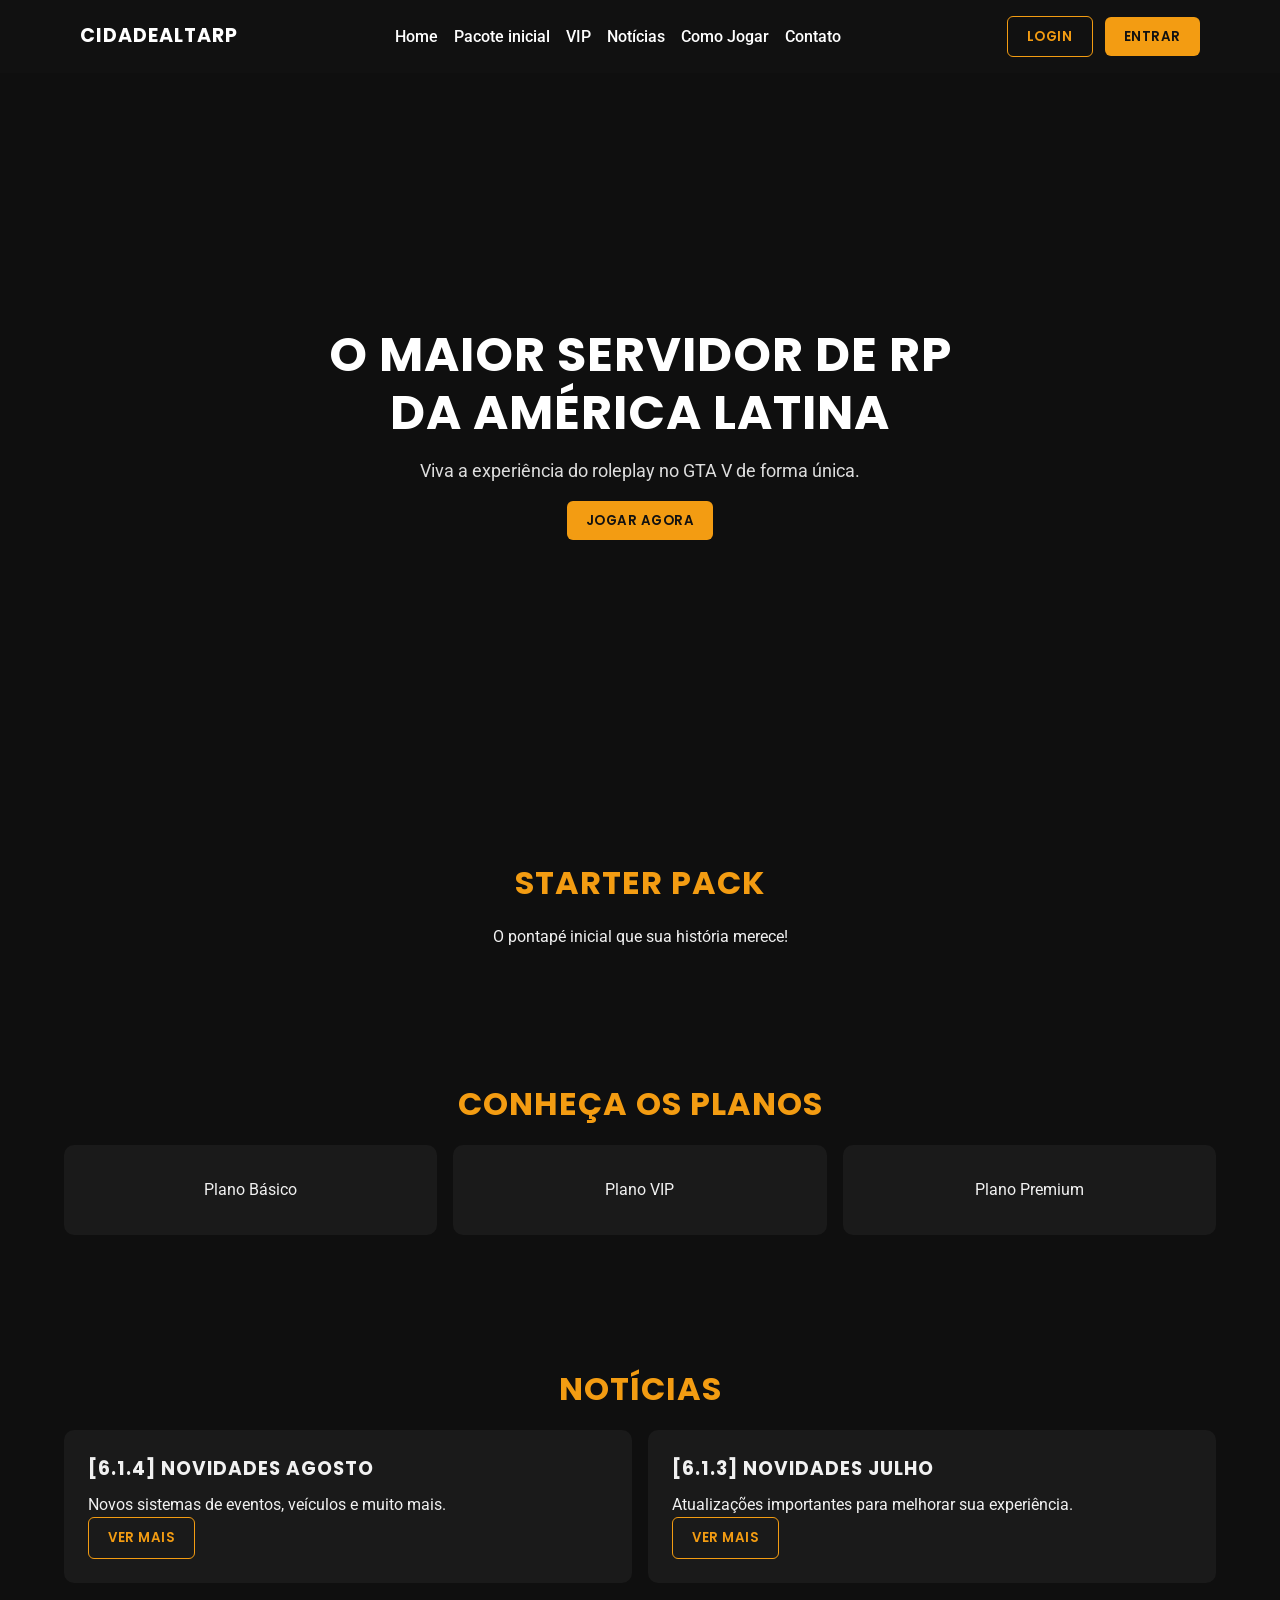
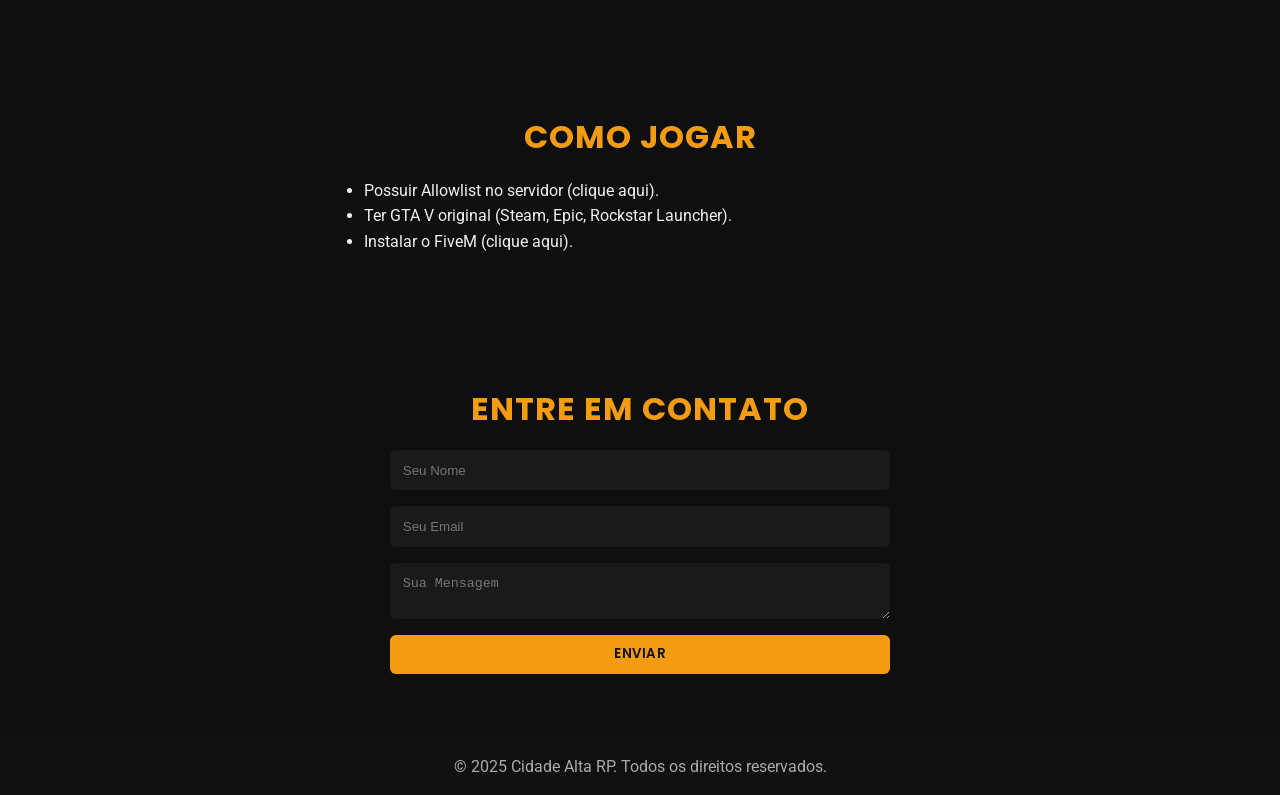
==== home.html @ fa769c1a "criando base" ====
<!DOCTYPE html>
<html lang="pt-BR">
<head>
  <meta charset="UTF-8">
  <meta name="viewport" content="width=device-width, initial-scale=1">
  <title>Cidade Alta RP</title>

  <!-- Google Fonts -->
  <link href="https://fonts.googleapis.com/css2?family=Poppins:wght@400;600;700&family=Roboto:wght@400;500&display=swap" rel="stylesheet">

  <link rel="stylesheet" href="styles.css">
</head>


<body>
  <!-- HEADER -->
  <header>
    <nav class="navbar container">
      <div class="logo">CidadeAltaRP</div>
      
      <!-- Menu Desktop -->
      <ul class="menu">
        <li><a href="#">Home</a></li>
        <li><a href="#">Pacote inicial</a></li>
        <li><a href="#">VIP</a></li>
        <li><a href="#">Notícias</a></li>
        <li><a href="#">Como Jogar</a></li>
        <li><a href="#">Contato</a></li>
      </ul>

      <div class="auth-buttons">
        <button class="btn-outline">Login</button>
        <button class="btn-primary">Entrar</button>
      </div>

      <!-- Botão Mobile -->
      <button class="hamburger" id="hamburger">☰</button>
    </nav>

    <!-- Menu Mobile -->
    <ul class="menu-mobile" id="menu-mobile">
      <li><a href="#">Home</a></li>
      <li><a href="#">Pacote inicial</a></li>
      <li><a href="#">VIP</a></li>
      <li><a href="#">Notícias</a></li>
      <li><a href="#">Como Jogar</a></li>
      <li><a href="#">Contato</a></li>
      <li class="auth-mobile">
        <button class="btn-outline">Login</button>
        <button class="btn-primary">Entrar</button>
      </li>
    </ul>
  </header>

  <!-- HERO -->
  <section class="hero">
    <div class="hero-content">
      <h1>O MAIOR SERVIDOR DE RP<br>DA AMÉRICA LATINA</h1>
      <p>Viva a experiência do roleplay no GTA V de forma única.</p>
      <button class="btn-primary">JOGAR AGORA</button>
    </div>
  </section>

  <!-- STARTER PACK -->
  <section class="starter-pack container">
    <h2>Starter Pack</h2>
    <p>O pontapé inicial que sua história merece!</p>
  </section>

  <!-- PLANOS -->
  <section class="planos container">
    <h2>Conheça os Planos</h2>
    <div class="grid-planos">
      <div class="plano-card">Plano Básico</div>
      <div class="plano-card">Plano VIP</div>
      <div class="plano-card">Plano Premium</div>
    </div>
  </section>

  <!-- NOTÍCIAS -->
  <section class="noticias container">
    <h2>Notícias</h2>
    <div class="news-grid">
      <article class="news-item">
        <h3>[6.1.4] Novidades Agosto</h3>
        <p>Novos sistemas de eventos, veículos e muito mais.</p>
        <button class="btn-outline">Ver Mais</button>
      </article>
      <article class="news-item">
        <h3>[6.1.3] Novidades Julho</h3>
        <p>Atualizações importantes para melhorar sua experiência.</p>
        <button class="btn-outline">Ver Mais</button>
      </article>
    </div>
  </section>

  <!-- COMO JOGAR -->
  <section class="como-jogar container">
    <h2>Como Jogar</h2>
    <ul>
      <li>Possuir Allowlist no servidor (<a href="#">clique aqui</a>).</li>
      <li>Ter GTA V original (Steam, Epic, Rockstar Launcher).</li>
      <li>Instalar o FiveM (<a href="#">clique aqui</a>).</li>
    </ul>
  </section>

  <!-- CONTATO -->
  <section class="contato container">
    <h2>Entre em Contato</h2>
    <form>
      <input type="text" placeholder="Seu Nome" required>
      <input type="email" placeholder="Seu Email" required>
      <textarea placeholder="Sua Mensagem" required></textarea>
      <button class="btn-primary" type="submit">Enviar</button>
    </form>
  </section>

  <!-- FOOTER -->
  <footer>
    <p>© 2025 Cidade Alta RP. Todos os direitos reservados.</p>
  </footer>

  <script src="scripts.js"></script>
</body>
</html>
---- styles.css ----
/* RESET */
* { margin: 0; padding: 0; box-sizing: border-box; }
body { font-family: Arial, sans-serif; color: #f1f1f1; background: #0f0f0f; }
a { text-decoration: none; color: inherit; }
.container { width: 90%; max-width: 1200px; margin: auto; }

/* NAVBAR */
header { background: #111; }
.navbar { display: flex; justify-content: space-between; align-items: center; padding: 1rem; }
.logo { font-weight: bold; font-size: 1.2rem; color: #fff; }
.menu { list-style: none; display: flex; gap: 1rem; }
.menu li a { color: #fff; font-weight: 500; transition: 0.3s; }
.menu li a:hover { color: #f39c12; }
.auth-buttons button { margin-left: .5rem; }

/* BOTÕES */
.btn-primary { background: #f39c12; color: #111; padding: .6rem 1.2rem; border: none; border-radius: 6px; cursor: pointer; font-weight: bold; }
.btn-outline { background: transparent; border: 1px solid #f39c12; color: #f39c12; padding: .6rem 1.2rem; border-radius: 6px; cursor: pointer; }

/* MENU MOBILE */
.hamburger { display: none; font-size: 1.5rem; background: none; border: none; color: #fff; cursor: pointer; }
.menu-mobile { display: none; flex-direction: column; gap: 1rem; padding: 1rem; background: #111; list-style: none; }
.menu-mobile li a { color: #fff; }
.auth-mobile { display: flex; gap: .5rem; }

/* HERO */
.hero { background: url('banner.jpg') center/cover no-repeat; height: 80vh; display: flex; justify-content: center; align-items: center; text-align: center; }
.hero h1 { font-size: 2.5rem; color: #fff; text-transform: uppercase; }
.hero p { margin: 1rem 0; color: #ddd; }

/* SEÇÕES */
section { padding: 4rem 0; text-align: center; }
h2 { font-size: 2rem; margin-bottom: 1rem; color: #f39c12; }

/* PLANOS */
.grid-planos { display: grid; gap: 1rem; grid-template-columns: repeat(auto-fit, minmax(250px, 1fr)); }
.plano-card { background: #1a1a1a; padding: 2rem; border-radius: 10px; }

/* NOTÍCIAS */
.news-grid { display: grid; gap: 1rem; grid-template-columns: repeat(auto-fit, minmax(280px, 1fr)); }
.news-item { background: #1a1a1a; padding: 1.5rem; border-radius: 10px; text-align: left; }
.news-item h3 { margin-bottom: .5rem; }

/* COMO JOGAR */
.como-jogar ul { text-align: left; max-width: 600px; margin: auto; list-style: disc; padding-left: 1.5rem; }

/* FORMULÁRIO */
form { display: flex; flex-direction: column; gap: 1rem; max-width: 500px; margin: auto; }
input, textarea { padding: .8rem; border: none; border-radius: 6px; background: #1a1a1a; color: #fff; }

/* FOOTER */
footer { background: #111; text-align: center; padding: 1rem; color: #aaa; }

/* RESPONSIVIDADE */
@media (max-width: 768px) {
  .menu, .auth-buttons { display: none; }
  .hamburger { display: block; }
  .menu-mobile.show { display: flex; }
  .hero h1 { font-size: 1.8rem; }
}


/* TIPOGRAFIA GLOBAL */
body {
  font-family: 'Roboto', sans-serif;
  font-size: 16px;
  color: #f1f1f1;
  background: #0f0f0f;
  line-height: 1.6;
}

/* TÍTULOS */
h1, h2, h3, .logo, .btn-primary, .btn-outline {
  font-family: 'Poppins', sans-serif;
  font-weight: 700;
  letter-spacing: 1px;
  text-transform: uppercase;
}

/* HERO */
.hero h1 {
  font-size: 3rem;
  font-weight: 700;
  line-height: 1.2;
}

.hero p {
  font-size: 1.1rem;
  font-weight: 400;
  color: #ddd;
}

/* BOTÕES */
.btn-primary, .btn-outline {
  font-family: 'Poppins', sans-serif;
  font-weight: 600;
  letter-spacing: 0.5px;
  transition: transform 0.2s ease, background 0.3s ease;
}
.btn-primary:hover, .btn-outline:hover {
  transform: scale(1.05);
}
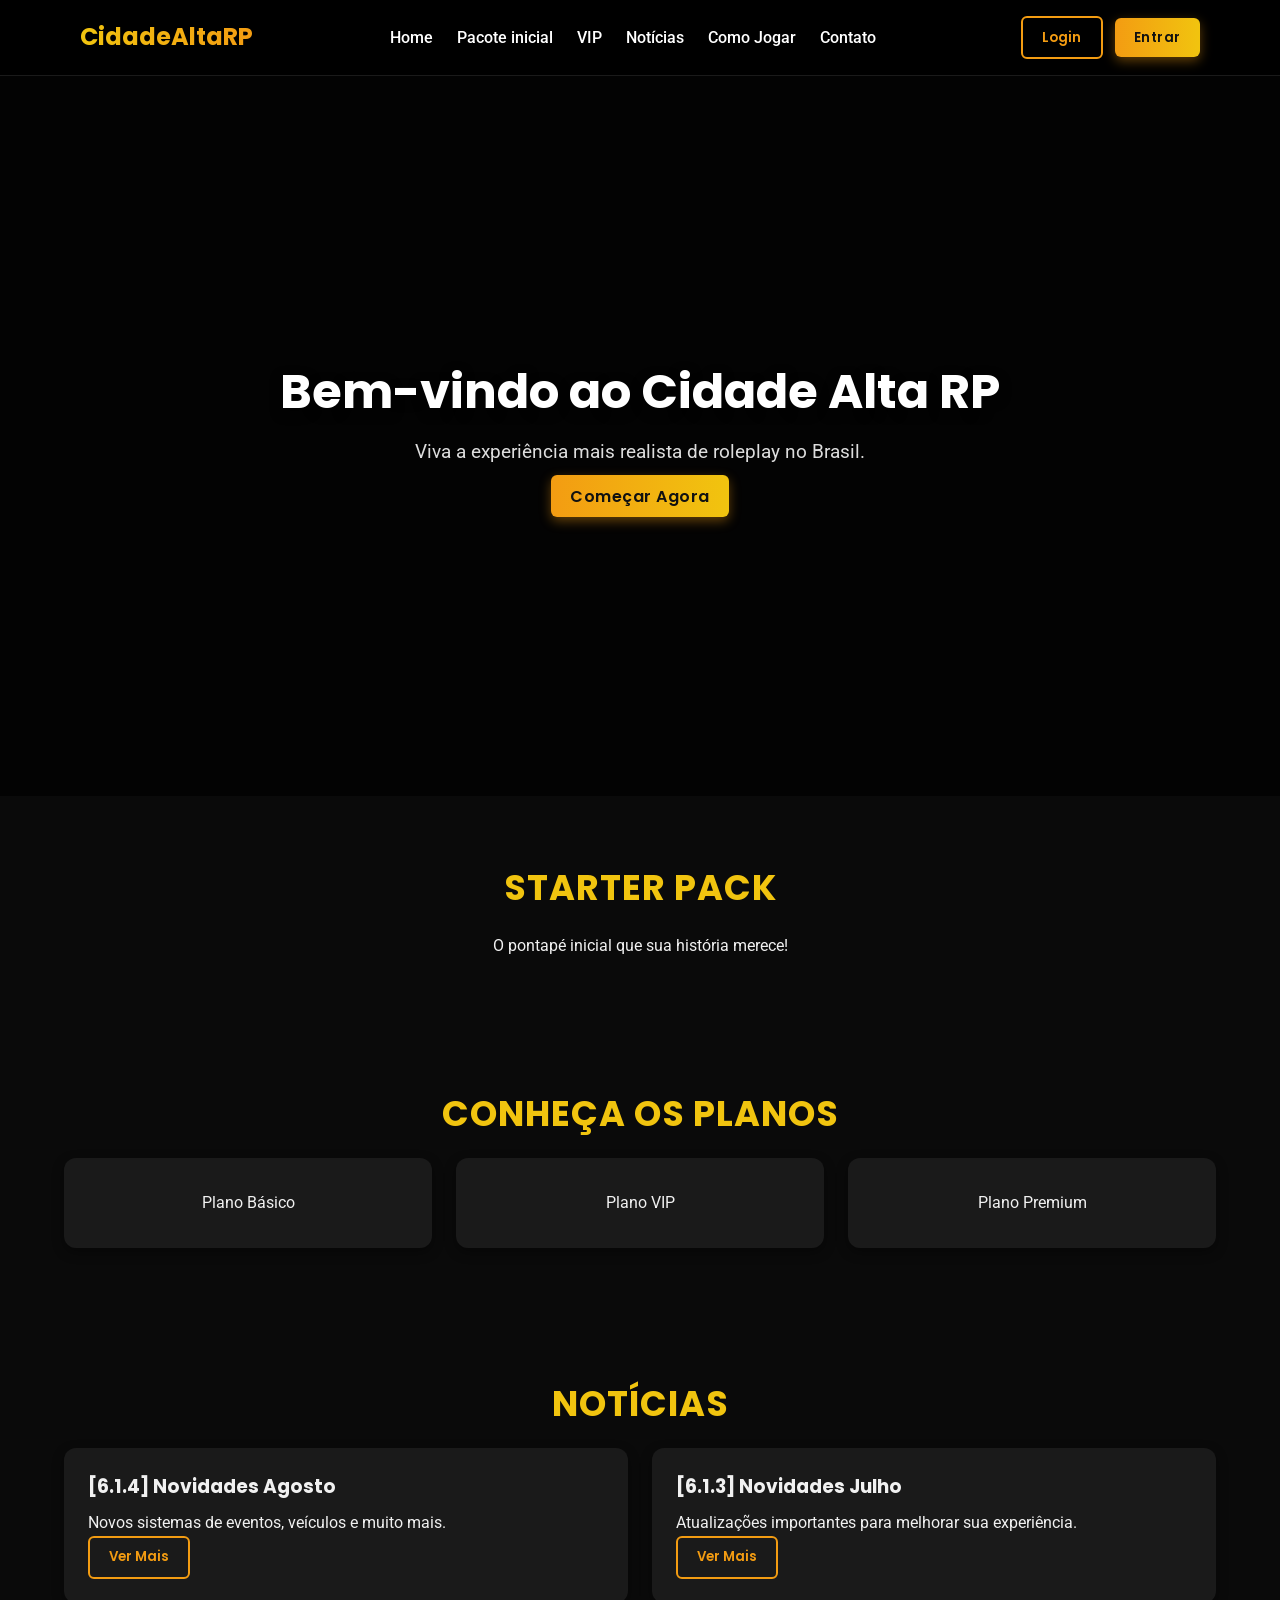
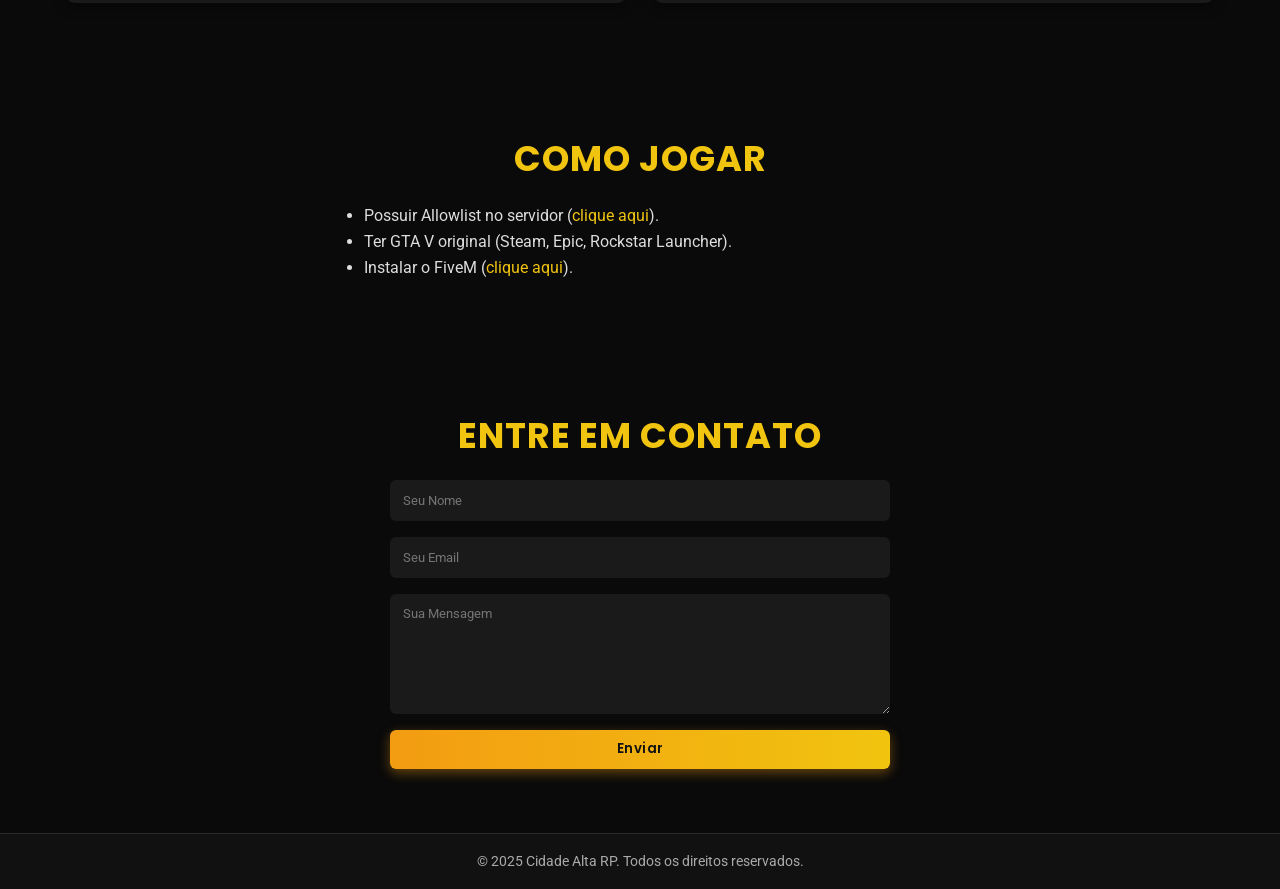
==== commit a90a8bb6: "Update home.html" ====
--- a/home.html
+++ b/home.html
@@ -10,8 +10,6 @@
 
   <link rel="stylesheet" href="styles.css">
 </head>
-
-
 <body>
   <!-- HEADER -->
   <header>
@@ -34,7 +32,7 @@
       </div>
 
       <!-- Botão Mobile -->
-      <button class="hamburger" id="hamburger">☰</button>
+      <button class="hamburger" id="hamburger" aria-label="Abrir menu">☰</button>
     </nav>
 
     <!-- Menu Mobile -->
@@ -53,13 +51,15 @@
   </header>
 
   <!-- HERO -->
-  <section class="hero">
-    <div class="hero-content">
-      <h1>O MAIOR SERVIDOR DE RP<br>DA AMÉRICA LATINA</h1>
-      <p>Viva a experiência do roleplay no GTA V de forma única.</p>
-      <button class="btn-primary">JOGAR AGORA</button>
-    </div>
-  </section>
+<section class="hero">
+  <div class="parallax-bg"></div> <!-- Fundo dinâmico -->
+  <div class="hero-content">
+    <h1>Bem-vindo ao Cidade Alta RP</h1>
+    <p>Viva a experiência mais realista de roleplay no Brasil.</p>
+    <a href="#como-jogar" class="btn-primary">Começar Agora</a>
+  </div>
+</section>
+
 
   <!-- STARTER PACK -->
   <section class="starter-pack container">
@@ -108,9 +108,9 @@
   <section class="contato container">
     <h2>Entre em Contato</h2>
     <form>
-      <input type="text" placeholder="Seu Nome" required>
-      <input type="email" placeholder="Seu Email" required>
-      <textarea placeholder="Sua Mensagem" required></textarea>
+      <input type="text" placeholder="Seu Nome" required aria-label="Nome">
+      <input type="email" placeholder="Seu Email" required aria-label="Email">
+      <textarea placeholder="Sua Mensagem" required aria-label="Mensagem"></textarea>
       <button class="btn-primary" type="submit">Enviar</button>
     </form>
   </section>
--- a/styles.css
+++ b/styles.css
@@ -1,102 +1,197 @@
 /* RESET */
 * { margin: 0; padding: 0; box-sizing: border-box; }
-body { font-family: Arial, sans-serif; color: #f1f1f1; background: #0f0f0f; }
+body {
+  font-family: 'Roboto', sans-serif;
+  font-size: 16px;
+  color: #f1f1f1;
+  background: #0a0a0a; /* fundo bem escuro */
+  line-height: 1.6;
+}
 a { text-decoration: none; color: inherit; }
 .container { width: 90%; max-width: 1200px; margin: auto; }
 
 /* NAVBAR */
-header { background: #111; }
-.navbar { display: flex; justify-content: space-between; align-items: center; padding: 1rem; }
-.logo { font-weight: bold; font-size: 1.2rem; color: #fff; }
-.menu { list-style: none; display: flex; gap: 1rem; }
-.menu li a { color: #fff; font-weight: 500; transition: 0.3s; }
-.menu li a:hover { color: #f39c12; }
+header {
+  background: rgba(0, 0, 0, 0.95);
+  backdrop-filter: blur(6px);
+  border-bottom: 1px solid rgba(255, 255, 255, 0.1);
+  position: sticky;
+  top: 0;
+  z-index: 1000;
+}
+.navbar {
+  display: flex; justify-content: space-between; align-items: center;
+  padding: 1rem;
+}
+.logo {
+  font-family: 'Poppins', sans-serif;
+  font-weight: 700;
+  font-size: 1.5rem;
+  background: linear-gradient(90deg, #f1c40f, #f39c12);
+  -webkit-background-clip: text;
+  -webkit-text-fill-color: transparent;
+}
+.menu { list-style: none; display: flex; gap: 1.5rem; }
+.menu li a {
+  color: #fff; font-weight: 500; transition: 0.3s;
+}
+.menu li a:hover { color: #f1c40f; }
 .auth-buttons button { margin-left: .5rem; }
 
 /* BOTÕES */
-.btn-primary { background: #f39c12; color: #111; padding: .6rem 1.2rem; border: none; border-radius: 6px; cursor: pointer; font-weight: bold; }
-.btn-outline { background: transparent; border: 1px solid #f39c12; color: #f39c12; padding: .6rem 1.2rem; border-radius: 6px; cursor: pointer; }
+.btn-primary {
+  background: linear-gradient(90deg, #f39c12, #f1c40f);
+  color: #111;
+  padding: .6rem 1.2rem;
+  border: none;
+  border-radius: 6px;
+  cursor: pointer;
+  font-family: 'Poppins', sans-serif;
+  font-weight: 600;
+  letter-spacing: 0.5px;
+  box-shadow: 0 4px 12px rgba(243, 156, 18, 0.4);
+  transition: transform 0.2s ease, box-shadow 0.3s ease;
+}
+.btn-primary:hover {
+  transform: scale(1.05);
+  box-shadow: 0 6px 18px rgba(243, 156, 18, 0.6);
+}
+.btn-outline {
+  background: transparent;
+  border: 2px solid #f39c12;
+  color: #f39c12;
+  padding: .6rem 1.2rem;
+  border-radius: 6px;
+  cursor: pointer;
+  font-family: 'Poppins', sans-serif;
+  font-weight: 600;
+  transition: transform 0.2s ease, background 0.3s ease;
+}
+.btn-outline:hover {
+  background: rgba(243, 156, 18, 0.1);
+  transform: scale(1.05);
+}
 
 /* MENU MOBILE */
-.hamburger { display: none; font-size: 1.5rem; background: none; border: none; color: #fff; cursor: pointer; }
-.menu-mobile { display: none; flex-direction: column; gap: 1rem; padding: 1rem; background: #111; list-style: none; }
+.hamburger {
+  display: none; font-size: 1.8rem; background: none; border: none; color: #fff; cursor: pointer;
+}
+.menu-mobile {
+  display: none;
+  flex-direction: column;
+  gap: 1rem;
+  padding: 1rem;
+  background: #111;
+  list-style: none;
+}
 .menu-mobile li a { color: #fff; }
 .auth-mobile { display: flex; gap: .5rem; }
 
 /* HERO */
-.hero { background: url('banner.jpg') center/cover no-repeat; height: 80vh; display: flex; justify-content: center; align-items: center; text-align: center; }
-.hero h1 { font-size: 2.5rem; color: #fff; text-transform: uppercase; }
-.hero p { margin: 1rem 0; color: #ddd; }
+.hero {
+  background: linear-gradient(rgba(0,0,0,0.7), rgba(0,0,0,0.7)),
+              url('banner.jpg') center/cover no-repeat;
+  height: 80vh;
+  display: flex; justify-content: center; align-items: center;
+  text-align: center; padding: 2rem;
+}
+.hero h1 {
+  font-family: 'Poppins', sans-serif;
+  font-size: 3rem;
+  font-weight: 700;
+  line-height: 1.2;
+  color: #fff;
+  text-shadow: 0 4px 12px rgba(0,0,0,0.7);
+}
+.hero p {
+  font-size: 1.2rem;
+  font-weight: 400;
+  color: #ddd;
+  margin: 1rem 0;
+}
 
 /* SEÇÕES */
 section { padding: 4rem 0; text-align: center; }
-h2 { font-size: 2rem; margin-bottom: 1rem; color: #f39c12; }
+h2 {
+  font-size: 2.2rem;
+  margin-bottom: 1rem;
+  color: #f1c40f;
+  font-family: 'Poppins', sans-serif;
+  text-transform: uppercase;
+  letter-spacing: 1px;
+}
 
 /* PLANOS */
-.grid-planos { display: grid; gap: 1rem; grid-template-columns: repeat(auto-fit, minmax(250px, 1fr)); }
-.plano-card { background: #1a1a1a; padding: 2rem; border-radius: 10px; }
+.grid-planos {
+  display: grid; gap: 1.5rem;
+  grid-template-columns: repeat(auto-fit, minmax(250px, 1fr));
+}
+.plano-card {
+  background: #1a1a1a;
+  padding: 2rem;
+  border-radius: 12px;
+  box-shadow: 0 4px 12px rgba(0,0,0,0.4);
+  transition: transform 0.2s ease;
+}
+.plano-card:hover {
+  transform: translateY(-5px);
+  box-shadow: 0 8px 18px rgba(0,0,0,0.6);
+}
 
 /* NOTÍCIAS */
-.news-grid { display: grid; gap: 1rem; grid-template-columns: repeat(auto-fit, minmax(280px, 1fr)); }
-.news-item { background: #1a1a1a; padding: 1.5rem; border-radius: 10px; text-align: left; }
-.news-item h3 { margin-bottom: .5rem; }
+.news-grid {
+  display: grid; gap: 1.5rem;
+  grid-template-columns: repeat(auto-fit, minmax(280px, 1fr));
+}
+.news-item {
+  background: #1a1a1a;
+  padding: 1.5rem;
+  border-radius: 12px;
+  text-align: left;
+  box-shadow: 0 4px 12px rgba(0,0,0,0.4);
+}
+.news-item h3 { margin-bottom: .5rem; font-family: 'Poppins', sans-serif; }
 
 /* COMO JOGAR */
-.como-jogar ul { text-align: left; max-width: 600px; margin: auto; list-style: disc; padding-left: 1.5rem; }
+.como-jogar ul {
+  text-align: left;
+  max-width: 600px;
+  margin: auto;
+  list-style: disc;
+  padding-left: 1.5rem;
+  color: #ddd;
+}
+.como-jogar a { color: #f1c40f; }
 
 /* FORMULÁRIO */
-form { display: flex; flex-direction: column; gap: 1rem; max-width: 500px; margin: auto; }
-input, textarea { padding: .8rem; border: none; border-radius: 6px; background: #1a1a1a; color: #fff; }
+form {
+  display: flex; flex-direction: column; gap: 1rem;
+  max-width: 500px; margin: auto;
+}
+input, textarea {
+  padding: .8rem;
+  border: none;
+  border-radius: 6px;
+  background: #1a1a1a;
+  color: #fff;
+  font-family: 'Roboto', sans-serif;
+}
+textarea { min-height: 120px; resize: vertical; }
 
 /* FOOTER */
-footer { background: #111; text-align: center; padding: 1rem; color: #aaa; }
+footer {
+  background: #111;
+  text-align: center;
+  padding: 1rem;
+  color: #aaa;
+  font-size: 0.9rem;
+  border-top: 1px solid rgba(255,255,255,0.1);
+}
 
 /* RESPONSIVIDADE */
 @media (max-width: 768px) {
   .menu, .auth-buttons { display: none; }
   .hamburger { display: block; }
   .menu-mobile.show { display: flex; }
-  .hero h1 { font-size: 1.8rem; }
+  .hero h1 { font-size: 2rem; }
 }
-
-
-/* TIPOGRAFIA GLOBAL */
-body {
-  font-family: 'Roboto', sans-serif;
-  font-size: 16px;
-  color: #f1f1f1;
-  background: #0f0f0f;
-  line-height: 1.6;
-}
-
-/* TÍTULOS */
-h1, h2, h3, .logo, .btn-primary, .btn-outline {
-  font-family: 'Poppins', sans-serif;
-  font-weight: 700;
-  letter-spacing: 1px;
-  text-transform: uppercase;
-}
-
-/* HERO */
-.hero h1 {
-  font-size: 3rem;
-  font-weight: 700;
-  line-height: 1.2;
-}
-
-.hero p {
-  font-size: 1.1rem;
-  font-weight: 400;
-  color: #ddd;
-}
-
-/* BOTÕES */
-.btn-primary, .btn-outline {
-  font-family: 'Poppins', sans-serif;
-  font-weight: 600;
-  letter-spacing: 0.5px;
-  transition: transform 0.2s ease, background 0.3s ease;
-}
-.btn-primary:hover, .btn-outline:hover {
-  transform: scale(1.05);
-}
